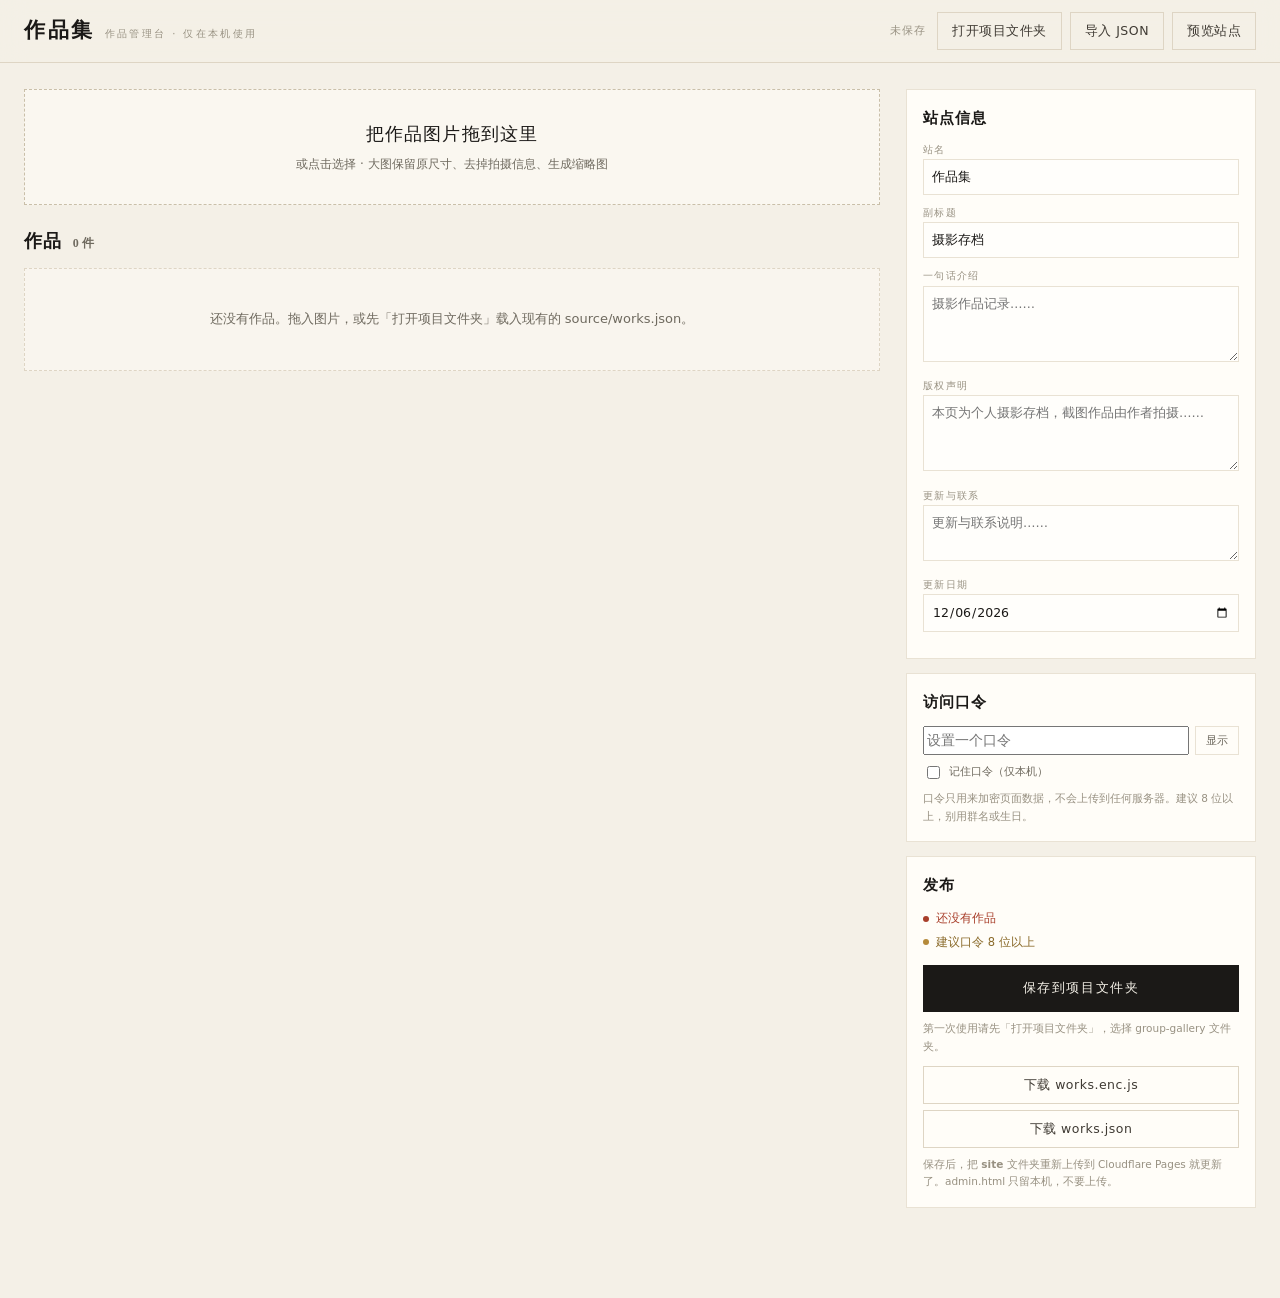
==== admin.html @ 9b4633a1 "第一次上传模板 First upload" ====
<!DOCTYPE html>
<html lang="zh-CN">
<head>
<meta charset="utf-8">
<meta name="viewport" content="width=device-width, initial-scale=1">
<meta name="robots" content="noindex, nofollow">
<title>作品集 · 作品管理台</title>
<link rel="icon" href="data:image/svg+xml,%3Csvg xmlns='http://www.w3.org/2000/svg' viewBox='0 0 64 64'%3E%3Crect width='64' height='64' fill='%23a83e2a'/%3E%3Ctext x='32' y='44' font-size='36' text-anchor='middle' fill='%23f6f2e9' font-family='serif'%3E集%3C/text%3E%3C/svg%3E">
<style>
  :root{
    --paper:#f4f0e7; --card:#fffdf8; --ink:#1b1917; --ink2:#3f3a33; --muted:#6f6a5f;
    --faint:#989182; --line:#ded5c4; --line2:#e9e2d4; --accent:#a83e2a;
    --serif:"Noto Serif SC","Source Han Serif SC","Songti SC","STSong","SimSun",serif;
    --sans:"PingFang SC","Microsoft YaHei","Noto Sans SC",system-ui,-apple-system,"Segoe UI",sans-serif;
  }
  *{box-sizing:border-box}
  html{-webkit-text-size-adjust:100%}
  body{margin:0;background:var(--paper);color:var(--ink);font-family:var(--sans);font-size:14px;line-height:1.6;-webkit-font-smoothing:antialiased}
  h1,h2,h3,p{margin:0}
  button,input,textarea,select{font:inherit;color:inherit}
  button{cursor:pointer}
  [hidden]{display:none !important}
  :focus-visible{outline:2px solid var(--accent);outline-offset:2px}

  .topbar{position:sticky;top:0;z-index:20;background:rgba(244,240,231,.92);-webkit-backdrop-filter:blur(12px);backdrop-filter:blur(12px);border-bottom:1px solid var(--line)}
  .topbar-inner{max-width:1320px;margin:0 auto;padding:12px 24px;display:flex;align-items:center;gap:16px;flex-wrap:wrap}
  .brand{display:flex;align-items:baseline;gap:10px;margin-right:auto}
  .brand-cn{font-family:var(--serif);font-size:21px;font-weight:600;letter-spacing:.12em}
  .brand-sub{font-size:10px;letter-spacing:.24em;color:var(--faint)}
  .top-actions{display:flex;align-items:center;gap:8px;flex-wrap:wrap}
  .save-state{font-size:11px;letter-spacing:.06em;color:var(--faint);margin-right:4px}
  .save-state.dirty{color:var(--accent)}

  .btn{display:inline-flex;align-items:center;justify-content:center;gap:6px;padding:8px 14px;border:1px solid var(--ink);background:var(--ink);color:var(--paper);font-size:12.5px;letter-spacing:.04em;transition:background .2s,border-color .2s,color .2s}
  .btn:hover{background:var(--accent);border-color:var(--accent)}
  .btn.ghost{background:transparent;color:var(--ink2);border-color:var(--line)}
  .btn.ghost:hover{border-color:var(--ink);color:var(--ink);background:transparent}
  .btn.primary{width:100%;padding:12px;font-size:13px;letter-spacing:.12em}
  .btn.block{width:100%}
  .btn:disabled{opacity:.45;cursor:not-allowed}

  .layout{max-width:1320px;margin:0 auto;padding:26px 24px 90px;display:grid;grid-template-columns:minmax(0,1fr) 350px;gap:26px;align-items:start}
  @media(max-width:1020px){.layout{grid-template-columns:1fr} .col-side{position:static !important}}

  .dropzone{border:1px dashed #c9bfa9;background:rgba(255,253,248,.55);padding:30px 20px;text-align:center;transition:border-color .2s,background .2s;margin-bottom:22px}
  .dropzone:hover,.dropzone.is-over{border-color:var(--ink);background:var(--card)}
  .dz-title{font-family:var(--serif);font-size:18px;letter-spacing:.06em}
  .dz-sub{margin-top:6px;font-size:12px;color:var(--muted)}
  .dropzone.is-busy{opacity:.6;pointer-events:none}

  .list-head{display:flex;align-items:baseline;justify-content:space-between;margin-bottom:12px}
  .list-head h2{font-family:var(--serif);font-size:18px;font-weight:600;letter-spacing:.04em}
  .list-head h2 span{font-size:12px;color:var(--muted);margin-left:6px;letter-spacing:0}
  .link-btn{padding:0;border:0;background:none;font-size:11.5px;color:var(--muted);border-bottom:1px solid transparent}
  .link-btn:hover{color:var(--ink);border-bottom-color:var(--ink)}
  .link-btn.danger:hover{color:var(--accent);border-bottom-color:var(--accent)}

  .works{display:grid;gap:12px}
  .work{display:grid;grid-template-columns:104px minmax(0,1fr) 34px;gap:14px;padding:12px;background:var(--card);border:1px solid var(--line2)}
  @media(max-width:620px){.work{grid-template-columns:76px minmax(0,1fr) 30px;gap:10px;padding:10px}}
  .work-thumb{width:100%;aspect-ratio:1;background:#e7e0d1;overflow:hidden;position:relative}
  .work-thumb img{width:100%;height:100%;object-fit:cover;display:block}
  .work-body{min-width:0}
  .fields{display:grid;grid-template-columns:1.25fr 1fr 112px;gap:7px 12px}
  .fields .wide{grid-column:1/-1}
  @media(max-width:760px){.fields{grid-template-columns:1fr 1fr}}
  .fields label{display:block;min-width:0}
  .fields .lbl{display:block;font-size:9.5px;letter-spacing:.14em;color:var(--faint);margin-bottom:1px}
  .fields input{width:100%;border:0;border-bottom:1px solid var(--line2);background:transparent;padding:4px 1px;font-size:13px;outline:none;border-radius:0}
  .fields input:focus{border-bottom-color:var(--ink)}
  .fields input::placeholder{color:#bdb5a5}
  .featured{display:inline-flex;align-items:center;gap:6px;margin-top:8px;font-size:11px;color:var(--muted);cursor:pointer}
  .featured input{accent-color:var(--ink);width:13px;height:13px}
  .work-actions{display:flex;flex-direction:column;gap:4px;align-items:stretch}
  .work-actions button{width:100%;height:26px;border:1px solid var(--line2);background:transparent;color:var(--muted);font-size:12px;line-height:1}
  .work-actions button:hover:not(:disabled){border-color:var(--ink);color:var(--ink)}
  .work-actions button:disabled{opacity:.3;cursor:default}
  .work-actions button[data-act="del"]:hover{border-color:var(--accent);color:var(--accent)}

  .empty{padding:40px 20px;text-align:center;color:var(--muted);font-size:13px;border:1px dashed var(--line);background:rgba(255,253,248,.4)}

  .col-side{position:sticky;top:80px;display:grid;gap:14px}
  .panel{background:var(--card);border:1px solid var(--line2);padding:16px}
  .panel-title{font-family:var(--serif);font-size:15px;font-weight:600;letter-spacing:.06em;margin-bottom:12px}
  .field{margin-bottom:10px}
  .field label{display:block;font-size:9.5px;letter-spacing:.14em;color:var(--faint);margin-bottom:2px}
  .field input,.field textarea{width:100%;border:1px solid var(--line2);background:#fffefb;padding:7px 8px;font-size:12.5px;outline:none;border-radius:0;line-height:1.6}
  .field input:focus,.field textarea:focus{border-color:var(--ink)}
  .field textarea{resize:vertical;min-height:56px}
  .pw-wrap{display:flex;gap:6px}
  .pw-wrap input{flex:1}
  .pw-wrap button{flex:none;padding:0 10px;border:1px solid var(--line2);background:transparent;font-size:11px;color:var(--muted)}
  .pw-wrap button:hover{border-color:var(--ink);color:var(--ink)}
  .hint{font-size:10.5px;line-height:1.7;color:var(--faint);margin-top:8px}
  .hint.warn{color:var(--accent)}
  .remember{display:flex;align-items:center;gap:6px;margin-top:8px;font-size:11px;color:var(--muted);cursor:pointer}
  .remember input{width:13px;height:13px;accent-color:var(--ink)}

  .checklist{display:grid;gap:5px;margin-bottom:14px}
  .check{display:flex;align-items:center;gap:7px;font-size:11.5px;color:var(--muted)}
  .check i{width:6px;height:6px;border-radius:50%;background:#c9bfa9;flex:none}
  .check.ok i{background:#5d7f62}
  .check.bad i{background:var(--accent)}
  .check.bad{color:var(--accent)}
  .check.warn i{background:#b58a3a}
  .check.warn{color:#8a6a2a}

  .toast{position:fixed;left:50%;bottom:26px;transform:translateX(-50%);z-index:60;max-width:90vw;padding:10px 18px;background:var(--ink);color:var(--paper);font-size:12.5px;letter-spacing:.02em;box-shadow:0 10px 30px -12px rgba(0,0,0,.5)}

  .meta-row{display:grid;grid-template-columns:1fr 1fr;gap:10px}
  @media(max-width:420px){.meta-row{grid-template-columns:1fr}}
</style>
</head>
<body>

<header class="topbar">
  <div class="topbar-inner">
    <div class="brand">
      <span class="brand-cn">作品集</span>
      <span class="brand-sub">作品管理台 · 仅在本机使用</span>
    </div>
    <div class="top-actions">
      <span class="save-state" id="saveState">未保存</span>
      <button class="btn ghost" id="btnOpen" type="button">打开项目文件夹</button>
      <button class="btn ghost" id="btnImport" type="button">导入 JSON</button>
      <button class="btn ghost" id="btnPreview" type="button">预览站点</button>
    </div>
  </div>
</header>

<main class="layout">
  <section class="col-main">
    <div class="dropzone" id="dropzone">
      <input type="file" id="fileInput" accept="image/*" multiple hidden>
      <p class="dz-title">把作品图片拖到这里</p>
      <p class="dz-sub">或点击选择 · 大图保留原尺寸、去掉拍摄信息、生成缩略图</p>
    </div>

    <div class="list-head">
      <h2>作品 <span id="workCount">0 件</span></h2>
      <button class="link-btn danger" id="btnClear" type="button">清空全部</button>
    </div>

    <div class="works" id="works"></div>
    <div class="empty" id="empty">还没有作品。拖入图片，或先「打开项目文件夹」载入现有的 source/works.json。</div>

    <datalist id="authorList"></datalist>
  </section>

  <aside class="col-side">
    <section class="panel">
      <h2 class="panel-title">站点信息</h2>
      <div class="field">
        <label for="metaTitle">站名</label>
        <input id="metaTitle" type="text" placeholder="作品集">
      </div>
      <div class="field">
        <label for="metaSubtitle">副标题</label>
        <input id="metaSubtitle" type="text" placeholder="摄影存档">
      </div>
      <div class="field">
        <label for="metaIntro">一句话介绍</label>
        <textarea id="metaIntro" rows="3" placeholder="摄影作品记录……"></textarea>
      </div>
      <div class="field">
        <label for="metaNotice">版权声明</label>
        <textarea id="metaNotice" rows="3" placeholder="本页为个人摄影存档，截图作品由作者拍摄……"></textarea>
      </div>
      <div class="field">
        <label for="metaContact">更新与联系</label>
        <textarea id="metaContact" rows="2" placeholder="更新与联系说明……"></textarea>
      </div>
      <div class="field">
        <label for="metaUpdated">更新日期</label>
        <input id="metaUpdated" type="date">
      </div>
    </section>

    <section class="panel">
      <h2 class="panel-title">访问口令</h2>
      <div class="pw-wrap">
        <input id="password" type="password" placeholder="设置一个口令" autocomplete="new-password">
        <button id="pwToggle" type="button">显示</button>
      </div>
      <label class="remember"><input type="checkbox" id="pwRemember"> 记住口令（仅本机）</label>
      <p class="hint">口令只用来加密页面数据，不会上传到任何服务器。建议 8 位以上，别用群名或生日。</p>
    </section>

    <section class="panel">
      <h2 class="panel-title">发布</h2>
      <div class="checklist" id="checklist"></div>
      <button class="btn primary" id="btnSave" type="button">保存到项目文件夹</button>
      <p class="hint" id="saveHint">第一次使用请先「打开项目文件夹」，选择 group-gallery 文件夹。</p>
      <div style="display:grid;gap:6px;margin-top:10px">
        <button class="btn ghost block" id="btnDownloadEnc" type="button">下载 works.enc.js</button>
        <button class="btn ghost block" id="btnDownloadJson" type="button">下载 works.json</button>
      </div>
      <p class="hint">保存后，把 <b>site</b> 文件夹重新上传到 Cloudflare Pages 就更新了。admin.html 只留本机，不要上传。</p>
    </section>
  </aside>
</main>

<div class="toast" id="toast" hidden></div>

<script>
(function () {
  "use strict";

  var PASS_KEY = "gallery:admin:pass";
  var MAX_FULL = 4096;
  var MAX_THUMB = 1200;
  var ext = supportsWebp() ? "webp" : "jpg";

  var state = {
    meta: {
      title: "作品集",
      subtitle: "摄影存档",
      intro: "",
      notice: "",
      contact: "",
      updatedAt: today()
    },
    works: [],
    dir: null,
    password: "",
    dirty: false,
    loaded: false,
    saved: false,
    busy: false
  };

  var els = {};

  function $(s) { return document.querySelector(s); }
  function el(tag, cls, text) {
    var n = document.createElement(tag);
    if (cls) n.className = cls;
    if (text != null) n.textContent = text;
    return n;
  }
  function today() {
    var d = new Date();
    return d.getFullYear() + "-" + String(d.getMonth() + 1).padStart(2, "0") + "-" + String(d.getDate()).padStart(2, "0");
  }
  function monthNow() { return today().slice(0, 7); }
  function supportsWebp() {
    try {
      var c = document.createElement("canvas");
      c.width = c.height = 1;
      return c.toDataURL("image/webp").indexOf("data:image/webp") === 0;
    } catch (e) { return false; }
  }
  function uid() {
    return "w" + Date.now().toString(36) + Math.random().toString(36).slice(2, 6);
  }
  function toast(msg) {
    var t = els.toast;
    t.textContent = msg;
    t.hidden = false;
    clearTimeout(t._timer);
    t._timer = setTimeout(function () { t.hidden = true; }, 3200);
  }
  function markDirty() {
    if (!state.dirty) {
      state.dirty = true;
      state.saved = false;
      updateSaveState();
    }
    updateChecklist();
  }
  function updateSaveState() {
    if (state.dirty) {
      els.saveState.textContent = "有未保存的修改";
      els.saveState.classList.add("dirty");
    } else if (state.saved) {
      els.saveState.textContent = "已保存";
      els.saveState.classList.remove("dirty");
    } else if (state.loaded) {
      els.saveState.textContent = "已载入";
      els.saveState.classList.remove("dirty");
    } else {
      els.saveState.textContent = "未保存";
      els.saveState.classList.remove("dirty");
    }
  }

  /* ---------------- 图片处理 ---------------- */
  function loadImage(file) {
    return new Promise(function (resolve, reject) {
      var url = URL.createObjectURL(file);
      var img = new Image();
      img.onload = function () {
        URL.revokeObjectURL(url);
        resolve(img);
      };
      img.onerror = function () {
        URL.revokeObjectURL(url);
        reject(new Error("无法读取图片：" + file.name));
      };
      img.src = url;
    });
  }

  function drawTo(img, maxEdge) {
    var w = img.naturalWidth || img.width;
    var h = img.naturalHeight || img.height;
    var scale = Math.min(1, maxEdge / Math.max(w, h));
    var canvas = document.createElement("canvas");
    canvas.width = Math.max(1, Math.round(w * scale));
    canvas.height = Math.max(1, Math.round(h * scale));
    var ctx = canvas.getContext("2d");
    ctx.imageSmoothingQuality = "high";
    ctx.drawImage(img, 0, 0, canvas.width, canvas.height);
    return canvas;
  }

  function toBlob(canvas, quality) {
    return new Promise(function (resolve) {
      var type = ext === "webp" ? "image/webp" : "image/jpeg";
      canvas.toBlob(function (blob) { resolve(blob); }, type, quality);
    });
  }

  function averageColor(canvas) {
    var c = document.createElement("canvas");
    c.width = 20;
    c.height = 20;
    var ctx = c.getContext("2d");
    ctx.drawImage(canvas, 0, 0, 20, 20);
    var d = ctx.getImageData(0, 0, 20, 20).data;
    var r = 0, g = 0, b = 0, n = d.length / 4;
    for (var i = 0; i < d.length; i += 4) { r += d[i]; g += d[i + 1]; b += d[i + 2]; }
    function hex(v) { return Math.round(v / n).toString(16).padStart(2, "0"); }
    return "#" + hex(r) + hex(g) + hex(b);
  }

  function guessTitle(filename) {
    var base = String(filename || "").replace(/\.[^.]+$/, "").trim();
    if (!base) return "";
    if (/^(IMG|DSC|DSCF|PXL|MVIMG|PANO|GOPR|DJI|Screenshot|Screen Shot|微信图片|mmexport|image)[-_ ]?\d/i.test(base)) return "";
    if (/^\d+$/.test(base)) return "";
    return base.replace(/[_-]+/g, " ").slice(0, 42);
  }

  async function makeWork(file) {
    var img = await loadImage(file);
    if (!img.naturalWidth) throw new Error("图片尺寸异常");
    var full = drawTo(img, MAX_FULL);
    var thumb = drawTo(img, MAX_THUMB);
    var fullBlob = await toBlob(full, 0.95);
    var thumbBlob = await toBlob(thumb, 0.85);
    if (!fullBlob || !thumbBlob) throw new Error("浏览器不支持图片压缩");

    var id = uid();
    return {
      id: id,
      title: guessTitle(file.name),
      author: state.lastAuthor || "",
      date: monthNow(),
      tags: [],
      desc: "",
      featured: false,
      src: "media/" + id + "." + ext,
      thumb: "media/" + id + "-t." + ext,
      w: full.width,
      h: full.height,
      color: averageColor(thumb),
      _files: {
        fullName: id + "." + ext,
        thumbName: id + "-t." + ext,
        fullBlob: fullBlob,
        thumbBlob: thumbBlob
      }
    };
  }

  async function removeDemoWorks() {
    var demos = state.works.filter(function (w) { return w.demo; });
    if (!demos.length) return;
    state.works = state.works.filter(function (w) { return !w.demo; });

    // 顺便删掉示例图片，避免它们继续占空间
    if (state.dir) {
      try {
        var siteDir = await state.dir.getDirectoryHandle("site");
        var mediaDir = await siteDir.getDirectoryHandle("media");
        for (var i = 0; i < demos.length; i++) {
          var w = demos[i];
          var paths = [w.src, w.thumb];
          for (var j = 0; j < paths.length; j++) {
            var p = paths[j];
            if (p && p.indexOf("media/") === 0) {
              try { await mediaDir.removeEntry(p.slice(6)); } catch (e) {}
            }
          }
        }
      } catch (e) {}
    }
    toast("示例作品已自动移除");
  }

  async function addFiles(fileList) {
    var files = Array.prototype.slice.call(fileList).filter(function (f) {
      return f.type.indexOf("image/") === 0;
    });
    if (!files.length) { toast("请选择图片文件（JPG / PNG / WebP）"); return; }

    state.busy = true;
    els.dropzone.classList.add("is-busy");
    var added = 0;

    for (var i = 0; i < files.length; i++) {
      els.dropzone.querySelector(".dz-title").textContent = "正在处理 " + (i + 1) + " / " + files.length + "…";
      try {
        var work = await makeWork(files[i]);
        state.works.push(work);
        state.lastAuthor = work.author || state.lastAuthor;
        added++;
      } catch (e) {
        console.warn(e);
        toast("跳过 " + files[i].name + "：" + e.message);
      }
    }

    els.dropzone.querySelector(".dz-title").textContent = "把作品图片拖到这里";
    els.dropzone.classList.remove("is-busy");
    state.busy = false;
    if (added && state.works.some(function (w) { return w.demo; })) {
      await removeDemoWorks();
    }
    renderWorks();
    markDirty();
    if (added) toast("已加入 " + added + " 件作品");
  }

  /* ---------------- 渲染 ---------------- */
  function thumbSrc(w) {
    if (w._files) {
      if (!w._thumbUrl) w._thumbUrl = URL.createObjectURL(w._files.thumbBlob);
      return w._thumbUrl;
    }
    return "site/" + (w.thumb || w.src || "");
  }

  function workRow(w, index) {
    var row = el("article", "work");
    row.dataset.id = w.id;

    var thumb = el("div", "work-thumb");
    var img = document.createElement("img");
    img.src = thumbSrc(w);
    img.alt = "";
    img.loading = "lazy";
    img.onerror = function () { img.style.opacity = "0"; };
    thumb.appendChild(img);

    var body = el("div", "work-body");
    var fields = el("div", "fields");

    function field(labelText, key, type, placeholder, wide) {
      var label = el("label", wide ? "wide" : "");
      label.appendChild(el("span", "lbl", labelText));
      var input = document.createElement("input");
      input.type = type || "text";
      input.value = key === "tags" ? (w.tags || []).join(", ") : w[key] || "";
      input.placeholder = placeholder || "";
      if (key === "author") input.setAttribute("list", "authorList");
      input.addEventListener("input", function () {
        if (key === "tags") {
          w.tags = input.value.split(/[,，、\s]+/).filter(Boolean);
        } else {
          w[key] = input.value;
        }
        if (key === "author" && input.value.trim()) state.lastAuthor = input.value.trim();
        markDirty();
      });
      label.appendChild(input);
      fields.appendChild(label);
    }

    field("标题", "title", "text", "无题");
    field("作者", "author", "text", "群昵称");
    field("日期", "date", "date", "");
    field("标签", "tags", "text", "摄影, 城市（逗号分隔）", true);
    field("一句话说明", "desc", "text", "可不填", true);

    var featured = el("label", "featured");
    var cb = document.createElement("input");
    cb.type = "checkbox";
    cb.checked = !!w.featured;
    cb.addEventListener("change", function () { w.featured = cb.checked; markDirty(); });
    featured.appendChild(cb);
    featured.appendChild(document.createTextNode("设为精选"));

    body.appendChild(fields);
    body.appendChild(featured);

    var actions = el("div", "work-actions");
    var up = el("button", "", "↑");
    up.type = "button";
    up.title = "上移";
    up.disabled = index === 0;
    up.addEventListener("click", function () { move(index, -1); });

    var down = el("button", "", "↓");
    down.type = "button";
    down.title = "下移";
    down.disabled = index === state.works.length - 1;
    down.addEventListener("click", function () { move(index, 1); });

    var del = el("button", "", "✕");
    del.type = "button";
    del.dataset.act = "del";
    del.title = "删除";
    del.addEventListener("click", function () {
      if (!confirm("删除《" + (w.title || "无题") + "》？")) return;
      state.works.splice(index, 1);
      renderWorks();
      markDirty();
    });

    actions.appendChild(up);
    actions.appendChild(down);
    actions.appendChild(del);

    row.appendChild(thumb);
    row.appendChild(body);
    row.appendChild(actions);
    return row;
  }

  function move(index, delta) {
    var target = index + delta;
    if (target < 0 || target >= state.works.length) return;
    var tmp = state.works[index];
    state.works[index] = state.works[target];
    state.works[target] = tmp;
    renderWorks();
    markDirty();
  }

  function renderWorks() {
    els.works.innerHTML = "";
    state.works.forEach(function (w, i) {
      els.works.appendChild(workRow(w, i));
    });
    els.empty.hidden = state.works.length > 0;
    els.workCount.textContent = state.works.length + " 件";
    els.btnClear.hidden = state.works.length === 0;

    var authors = {};
    state.works.forEach(function (w) { if (w.author) authors[w.author] = 1; });
    els.authorList.innerHTML = "";
    Object.keys(authors).forEach(function (a) {
      var opt = document.createElement("option");
      opt.value = a;
      els.authorList.appendChild(opt);
    });

    updateChecklist();
  }

  function updateChecklist() {
    var missingAuthor = state.works.filter(function (w) { return !(w.author || "").trim(); }).length;
    var missingTitle = state.works.filter(function (w) { return !(w.title || "").trim(); }).length;
    var items = [
      {
        level: state.works.length > 0 ? "ok" : "bad",
        text: state.works.length ? state.works.length + " 件作品" : "还没有作品"
      }
    ];
    if (state.works.length) {
      items.push({
        level: missingAuthor === 0 ? "ok" : "bad",
        text: missingAuthor ? missingAuthor + " 件缺署名" : "署名齐全"
      });
      items.push({
        level: missingTitle === 0 ? "ok" : "warn",
        text: missingTitle ? missingTitle + " 件未命名，将显示「无题」" : "标题齐全"
      });
    }
    items.push({
      level: state.password.length >= 6 ? "ok" : "warn",
      text: state.password.length >= 6 ? "口令长度合适" : "建议口令 8 位以上"
    });
    els.checklist.innerHTML = "";
    items.forEach(function (it) {
      var row = el("div", "check " + it.level);
      row.appendChild(document.createElement("i"));
      row.appendChild(document.createTextNode(it.text));
      els.checklist.appendChild(row);
    });
  }

  /* ---------------- 数据导入导出 ---------------- */
  function normalizeWork(w) {
    return {
      id: w.id || uid(),
      title: w.title || "",
      author: w.author || "",
      date: w.date || "",
      tags: Array.isArray(w.tags) ? w.tags.slice() : [],
      desc: w.desc || "",
      featured: !!w.featured,
      demo: !!w.demo,
      src: w.src || "",
      thumb: w.thumb || "",
      w: w.w || 0,
      h: w.h || 0,
      color: w.color || "#e3dccd"
    };
  }

  function loadData(data, message) {
    data = data || {};
    var meta = data.meta || {};
    state.meta = {
      title: meta.title || "作品集",
      subtitle: meta.subtitle || "摄影存档",
      intro: meta.intro || "",
      notice: meta.notice || "",
      contact: meta.contact || "",
      updatedAt: meta.updatedAt || today()
    };
    state.works = (data.works || []).map(normalizeWork);

    // 个人页只有一个作者：新图默认沿用现有署名
    var authorCount = {};
    state.works.forEach(function (w) {
      if (w.author) authorCount[w.author] = (authorCount[w.author] || 0) + 1;
    });
    var topAuthor = Object.keys(authorCount).sort(function (a, b) {
      return authorCount[b] - authorCount[a];
    })[0];
    state.lastAuthor = topAuthor || "";

    fillMeta();
    renderWorks();
    state.dirty = false;
    state.loaded = true;
    state.saved = false;
    updateSaveState();
    if (message) toast(message);
  }

  function fillMeta() {
    els.metaTitle.value = state.meta.title;
    els.metaSubtitle.value = state.meta.subtitle;
    els.metaIntro.value = state.meta.intro;
    els.metaNotice.value = state.meta.notice;
    els.metaContact.value = state.meta.contact;
    els.metaUpdated.value = state.meta.updatedAt;
  }

  function buildData() {
    return {
      meta: {
        title: state.meta.title.trim() || "作品集",
        subtitle: state.meta.subtitle.trim() || "摄影存档",
        intro: state.meta.intro.trim(),
        notice: state.meta.notice.trim(),
        contact: state.meta.contact.trim(),
        updatedAt: state.meta.updatedAt || today()
      },
      works: state.works.map(function (w) {
        var out = {
          id: w.id,
          title: (w.title || "").trim() || "无题",
          author: (w.author || "").trim() || "佚名",
          date: w.date || "",
          tags: w.tags || [],
          desc: (w.desc || "").trim(),
          src: w.src,
          thumb: w.thumb,
          w: w.w,
          h: w.h,
          color: w.color,
          featured: !!w.featured,
          demo: !!w.demo
        };
        if (out.thumb === out.src) delete out.thumb;
        return out;
      })
    };
  }

  function b64(buf) {
    var bytes = new Uint8Array(buf);
    var s = "";
    for (var i = 0; i < bytes.length; i += 0x8000) {
      s += String.fromCharCode.apply(null, bytes.subarray(i, i + 0x8000));
    }
    return btoa(s);
  }

  async function encryptData(data, password) {
    var salt = crypto.getRandomValues(new Uint8Array(16));
    var iv = crypto.getRandomValues(new Uint8Array(12));
    var encoder = new TextEncoder();
    var base = await crypto.subtle.importKey("raw", encoder.encode(password), "PBKDF2", false, ["deriveKey"]);
    var key = await crypto.subtle.deriveKey(
      { name: "PBKDF2", salt: salt, iterations: 210000, hash: "SHA-256" },
      base,
      { name: "AES-GCM", length: 256 },
      false,
      ["encrypt"]
    );
    var cipher = await crypto.subtle.encrypt(
      { name: "AES-GCM", iv: iv },
      key,
      encoder.encode(JSON.stringify(data))
    );
    return {
      v: 1,
      alg: "AES-GCM",
      kdf: "PBKDF2-SHA-256",
      iterations: 210000,
      salt: b64(salt),
      iv: b64(iv),
      ciphertext: b64(cipher),
      demo: false
    };
  }

  async function buildExport() {
    if (!state.works.length) throw new Error("还没有作品");
    if (!state.password || state.password.length < 3) throw new Error("请设置至少 3 位访问口令（建议 6 位以上）");
    if (!window.crypto || !window.crypto.subtle) throw new Error("当前环境无法加密，请用 Edge / Chrome 打开");

    var data = buildData();
    var payload = await encryptData(data, state.password);
    var encJs =
      "/* 由 admin.html 生成，请勿手改 */\n" +
      "window.__GALLERY_DATA__ = " + JSON.stringify(payload) + ";\n";
    return { data: data, encJs: encJs, json: JSON.stringify(data, null, 2) };
  }

  /* ---------------- 文件夹读写 ---------------- */
  async function chooseFolder() {
    if (!window.showDirectoryPicker) {
      toast("这个浏览器不支持直接写文件夹，请用 Edge / Chrome，或使用下载按钮。");
      return false;
    }
    try {
      var dir = await window.showDirectoryPicker({ mode: "readwrite", id: "gallery-admin" });
      try {
        await dir.getDirectoryHandle("site");
      } catch (e) {
        toast("请选择 group-gallery 文件夹（里面要有 site 和 source）。");
        return false;
      }
      state.dir = dir;
      return true;
    } catch (e) {
      if (e.name !== "AbortError") toast("打开文件夹失败：" + e.message);
      return false;
    }
  }

  async function writeFile(dir, name, blobOrText) {
    var fh = await dir.getFileHandle(name, { create: true });
    var writable = await fh.createWritable();
    await writable.write(blobOrText);
    await writable.close();
  }

  async function openProject() {
    if (state.dirty && !confirm("当前有未保存的修改，打开项目会覆盖它们，继续？")) return;
    if (!(await chooseFolder())) return;

    try {
      var sourceDir = await state.dir.getDirectoryHandle("source");
      var fh = await sourceDir.getFileHandle("works.json");
      var file = await fh.getFile();
      var data = JSON.parse(await file.text());
      loadData(data, "已载入项目里的 source/works.json");
    } catch (e) {
      toast("文件夹已打开，但没找到 source/works.json，可以导入或直接添加作品。");
      updateSaveState();
    }
  }

  async function saveProject() {
    if (state.busy) return;

    if (!state.loaded) {
      var goOn = confirm(
        "你还没有点「打开项目文件夹」载入现有作品。\n\n" +
        "继续保存会只保留当前列表，可能覆盖掉线上已有的作品和站点信息。\n\n" +
        "建议先取消 → 打开项目文件夹 → 再加新图。\n\n" +
        "确定要继续保存吗？"
      );
      if (!goOn) return;
    }

    if (!state.dir) {
      if (!(await chooseFolder())) return;
    }

    var payload;
    try {
      payload = await buildExport();
    } catch (e) {
      toast(e.message);
      return;
    }

    state.busy = true;
    els.btnSave.disabled = true;
    els.btnSave.textContent = "正在写入…";

    try {
      var siteDir = await state.dir.getDirectoryHandle("site");
      var mediaDir = await siteDir.getDirectoryHandle("media", { create: true });
      var dataDir = await siteDir.getDirectoryHandle("data", { create: true });
      var sourceDir = await state.dir.getDirectoryHandle("source", { create: true });

      for (var i = 0; i < state.works.length; i++) {
        var w = state.works[i];
        if (!w._files) continue;
        await writeFile(mediaDir, w._files.fullName, w._files.fullBlob);
        await writeFile(mediaDir, w._files.thumbName, w._files.thumbBlob);
      }

      await writeFile(dataDir, "works.enc.js", payload.encJs);
      await writeFile(sourceDir, "works.json", payload.json);

      state.dirty = false;
      state.saved = true;
      updateSaveState();
      toast("已保存。下一步：把 site 文件夹重新上传到 Cloudflare Pages。");
    } catch (e) {
      console.error(e);
      toast("写入失败：" + e.message);
    } finally {
      state.busy = false;
      els.btnSave.disabled = false;
      els.btnSave.textContent = "保存到项目文件夹";
    }
  }

  function download(name, text, type) {
    var blob = new Blob([text], { type: type || "text/plain;charset=utf-8" });
    var a = document.createElement("a");
    a.href = URL.createObjectURL(blob);
    a.download = name;
    document.body.appendChild(a);
    a.click();
    a.remove();
    setTimeout(function () { URL.revokeObjectURL(a.href); }, 1500);
  }

  /* ---------------- 事件绑定 ---------------- */
  function bind() {
    els.dropzone.addEventListener("click", function () { els.fileInput.click(); });
    els.fileInput.addEventListener("change", function () {
      addFiles(els.fileInput.files);
      els.fileInput.value = "";
    });

    ["dragenter", "dragover"].forEach(function (type) {
      els.dropzone.addEventListener(type, function (e) {
        e.preventDefault();
        els.dropzone.classList.add("is-over");
      });
    });
    ["dragleave", "drop"].forEach(function (type) {
      els.dropzone.addEventListener(type, function (e) {
        e.preventDefault();
        els.dropzone.classList.remove("is-over");
      });
    });
    els.dropzone.addEventListener("drop", function (e) {
      if (e.dataTransfer && e.dataTransfer.files) addFiles(e.dataTransfer.files);
    });

    els.btnOpen.addEventListener("click", openProject);
    els.btnSave.addEventListener("click", saveProject);
    els.btnPreview.addEventListener("click", function () {
      window.open("site/index.html", "_blank");
    });

    els.btnImport.addEventListener("click", function () {
      var input = document.createElement("input");
      input.type = "file";
      input.accept = "application/json,.json";
      input.addEventListener("change", function () {
        var file = input.files[0];
        if (!file) return;
        file.text().then(function (text) {
          try {
            loadData(JSON.parse(text), "已导入 " + file.name);
            state.dir = null;
          } catch (e) {
            toast("JSON 解析失败：" + e.message);
          }
        });
      });
      input.click();
    });

    els.btnClear.addEventListener("click", function () {
      if (!state.works.length) return;
      if (!confirm("清空全部 " + state.works.length + " 件作品？这个操作不能撤销。")) return;
      state.works = [];
      renderWorks();
      markDirty();
    });

    els.btnDownloadEnc.addEventListener("click", async function () {
      try {
        var p = await buildExport();
        download("works.enc.js", p.encJs, "text/javascript;charset=utf-8");
        toast("已下载 works.enc.js，把它放到 site/data/ 覆盖旧文件。");
      } catch (e) { toast(e.message); }
    });

    els.btnDownloadJson.addEventListener("click", async function () {
      try {
        var p = await buildExport();
        download("works.json", p.json, "application/json;charset=utf-8");
        toast("已下载 works.json，把它放到 source/ 覆盖旧文件。");
      } catch (e) { toast(e.message); }
    });

    els.pwToggle.addEventListener("click", function () {
      var isPw = els.password.type === "password";
      els.password.type = isPw ? "text" : "password";
      els.pwToggle.textContent = isPw ? "隐藏" : "显示";
    });

    els.password.addEventListener("input", function () {
      state.password = els.password.value;
      if (els.pwRemember.checked) {
        try { localStorage.setItem(PASS_KEY, state.password); } catch (e) {}
      }
      markDirty();
    });

    els.pwRemember.addEventListener("change", function () {
      try {
        if (els.pwRemember.checked) localStorage.setItem(PASS_KEY, state.password);
        else localStorage.removeItem(PASS_KEY);
      } catch (e) {}
    });

    [["metaTitle", "title"], ["metaSubtitle", "subtitle"], ["metaIntro", "intro"],
     ["metaNotice", "notice"], ["metaContact", "contact"], ["metaUpdated", "updatedAt"]]
      .forEach(function (pair) {
        var node = els[pair[0]];
        node.addEventListener("input", function () {
          state.meta[pair[1]] = node.value;
          markDirty();
        });
      });

    document.addEventListener("keydown", function (e) {
      if ((e.ctrlKey || e.metaKey) && e.key.toLowerCase() === "s") {
        e.preventDefault();
        saveProject();
      }
    });

    window.addEventListener("beforeunload", function (e) {
      if (state.dirty) {
        e.preventDefault();
        e.returnValue = "";
      }
    });
  }

  function init() {
    els = {
      dropzone: $("#dropzone"),
      fileInput: $("#fileInput"),
      works: $("#works"),
      empty: $("#empty"),
      workCount: $("#workCount"),
      authorList: $("#authorList"),
      checklist: $("#checklist"),
      saveState: $("#saveState"),
      btnOpen: $("#btnOpen"),
      btnImport: $("#btnImport"),
      btnPreview: $("#btnPreview"),
      btnClear: $("#btnClear"),
      btnSave: $("#btnSave"),
      btnDownloadEnc: $("#btnDownloadEnc"),
      btnDownloadJson: $("#btnDownloadJson"),
      saveHint: $("#saveHint"),
      password: $("#password"),
      pwToggle: $("#pwToggle"),
      pwRemember: $("#pwRemember"),
      metaTitle: $("#metaTitle"),
      metaSubtitle: $("#metaSubtitle"),
      metaIntro: $("#metaIntro"),
      metaNotice: $("#metaNotice"),
      metaContact: $("#metaContact"),
      metaUpdated: $("#metaUpdated"),
      toast: $("#toast")
    };

    fillMeta();
    bind();
    renderWorks();
    updateSaveState();

    try {
      var saved = localStorage.getItem(PASS_KEY);
      if (saved) {
        state.password = saved;
        els.password.value = saved;
        els.pwRemember.checked = true;
      }
    } catch (e) {}

    updateChecklist();
  }

  if (document.readyState === "loading") {
    document.addEventListener("DOMContentLoaded", init);
  } else {
    init();
  }
})();
</script>
</body>
</html>
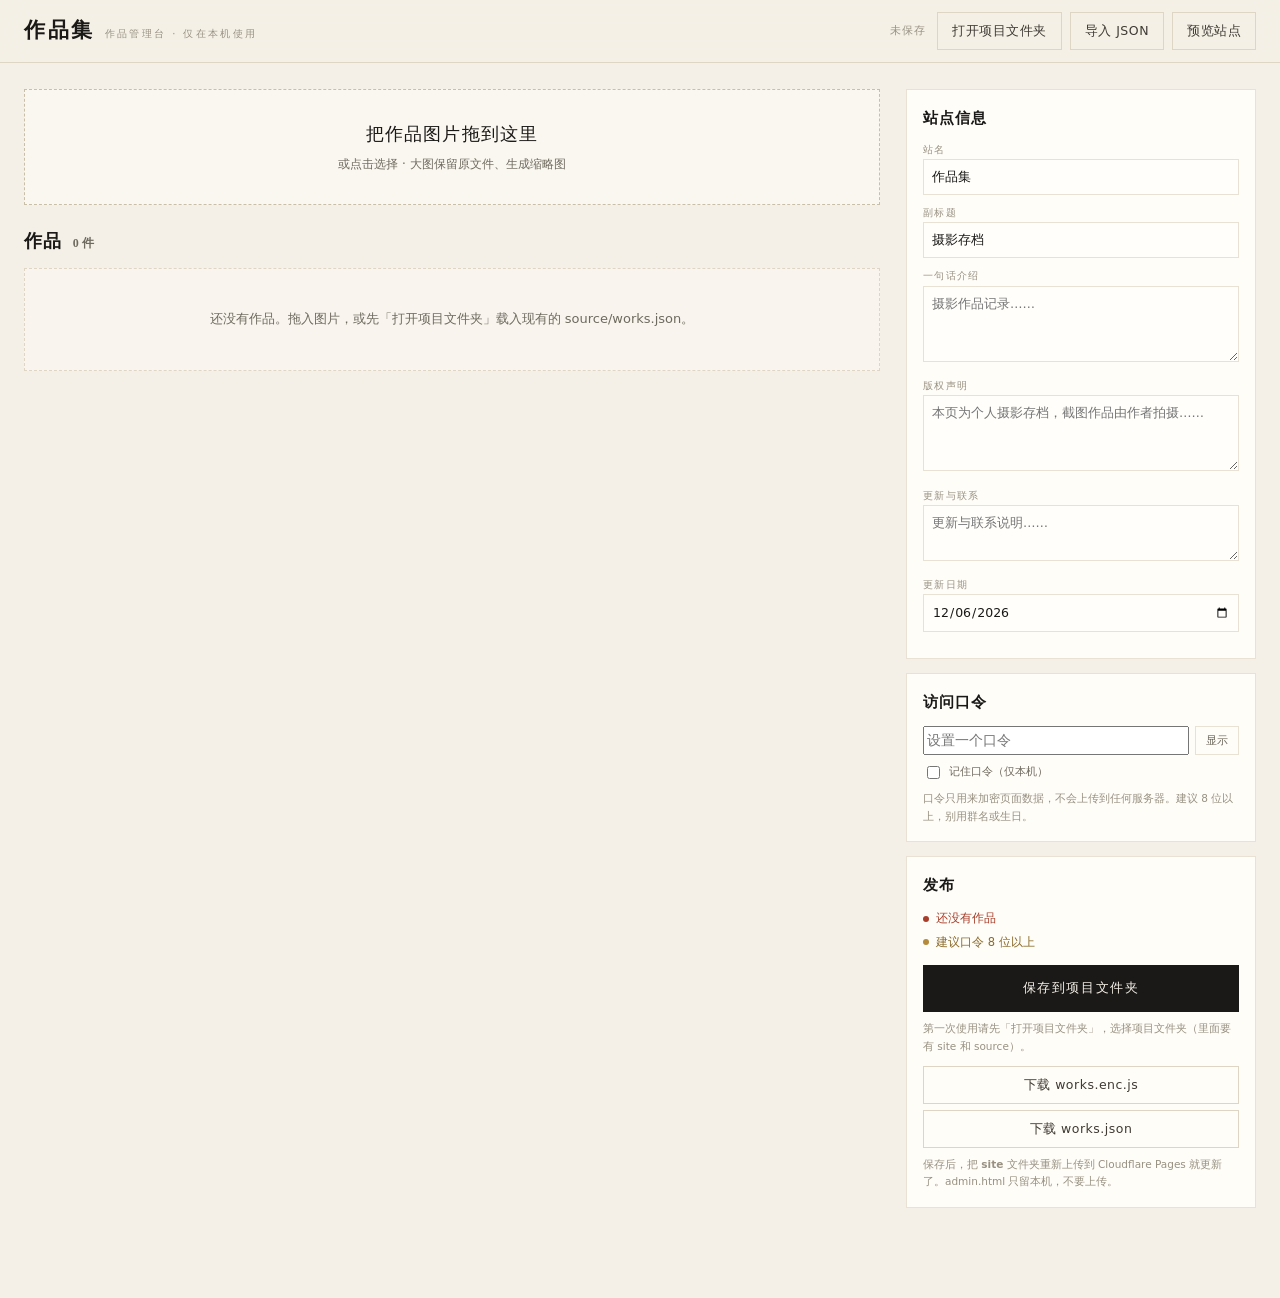
==== commit 5c4c119a: "修复复核问题，支持原图直传 - 大图改为复制原文件，不再重编码 WebP；缩略图单独生成 - 修复模板缺少 removeDemoWorks，首次加图会报错 - 示例作品改为保存时清理，误加未保存不" ====
--- a/admin.html
+++ b/admin.html
@@ -133,7 +133,7 @@
     <div class="dropzone" id="dropzone">
       <input type="file" id="fileInput" accept="image/*" multiple hidden>
       <p class="dz-title">把作品图片拖到这里</p>
-      <p class="dz-sub">或点击选择 · 大图保留原尺寸、去掉拍摄信息、生成缩略图</p>
+      <p class="dz-sub">或点击选择 · 大图保留原文件、生成缩略图</p>
     </div>
 
     <div class="list-head">
@@ -190,7 +190,7 @@
       <h2 class="panel-title">发布</h2>
       <div class="checklist" id="checklist"></div>
       <button class="btn primary" id="btnSave" type="button">保存到项目文件夹</button>
-      <p class="hint" id="saveHint">第一次使用请先「打开项目文件夹」，选择 group-gallery 文件夹。</p>
+      <p class="hint" id="saveHint">第一次使用请先「打开项目文件夹」，选择项目文件夹（里面要有 site 和 source）。</p>
       <div style="display:grid;gap:6px;margin-top:10px">
         <button class="btn ghost block" id="btnDownloadEnc" type="button">下载 works.enc.js</button>
         <button class="btn ghost block" id="btnDownloadJson" type="button">下载 works.json</button>
@@ -207,7 +207,6 @@
   "use strict";
 
   var PASS_KEY = "gallery:admin:pass";
-  var MAX_FULL = 4096;
   var MAX_THUMB = 1200;
   var ext = supportsWebp() ? "webp" : "jpg";
 
@@ -242,7 +241,12 @@
     var d = new Date();
     return d.getFullYear() + "-" + String(d.getMonth() + 1).padStart(2, "0") + "-" + String(d.getDate()).padStart(2, "0");
   }
-  function monthNow() { return today().slice(0, 7); }
+  function normalizeDate(v) {
+    v = String(v || "").trim().replace(/\./g, "-");
+    if (/^\d{4}-\d{2}$/.test(v)) return v + "-01";
+    if (/^\d{4}-\d{2}-\d{2}$/.test(v)) return v;
+    return "";
+  }
   function supportsWebp() {
     try {
       var c = document.createElement("canvas");
@@ -342,33 +346,50 @@
     return base.replace(/[_-]+/g, " ").slice(0, 42);
   }
 
+  function originalExt(file) {
+    var map = {
+      "image/jpeg": "jpg",
+      "image/png": "png",
+      "image/webp": "webp",
+      "image/gif": "gif",
+      "image/avif": "avif"
+    };
+    if (map[file.type]) return map[file.type];
+    var m = /\.([a-zA-Z0-9]+)$/.exec(file.name || "");
+    return m ? m[1].toLowerCase() : "jpg";
+  }
+
   async function makeWork(file) {
+    if (file.size > 25 * 1024 * 1024) {
+      throw new Error("原图超过 25MB，Cloudflare Pages 放不下");
+    }
     var img = await loadImage(file);
     if (!img.naturalWidth) throw new Error("图片尺寸异常");
-    var full = drawTo(img, MAX_FULL);
+
+    // 大图直接复制原文件，不重编码；只生成缩略图
     var thumb = drawTo(img, MAX_THUMB);
-    var fullBlob = await toBlob(full, 0.95);
     var thumbBlob = await toBlob(thumb, 0.85);
-    if (!fullBlob || !thumbBlob) throw new Error("浏览器不支持图片压缩");
+    if (!thumbBlob) throw new Error("浏览器不支持缩略图生成");
 
     var id = uid();
+    var originalName = id + "." + originalExt(file);
     return {
       id: id,
       title: guessTitle(file.name),
       author: state.lastAuthor || "",
-      date: monthNow(),
+      date: today(),
       tags: [],
       desc: "",
       featured: false,
-      src: "media/" + id + "." + ext,
+      src: "media/" + originalName,
       thumb: "media/" + id + "-t." + ext,
-      w: full.width,
-      h: full.height,
+      w: img.naturalWidth,
+      h: img.naturalHeight,
       color: averageColor(thumb),
       _files: {
-        fullName: id + "." + ext,
+        fullName: originalName,
         thumbName: id + "-t." + ext,
-        fullBlob: fullBlob,
+        fullBlob: file,
         thumbBlob: thumbBlob
       }
     };
@@ -379,24 +400,12 @@
     if (!demos.length) return;
     state.works = state.works.filter(function (w) { return !w.demo; });
 
-    // 顺便删掉示例图片，避免它们继续占空间
-    if (state.dir) {
-      try {
-        var siteDir = await state.dir.getDirectoryHandle("site");
-        var mediaDir = await siteDir.getDirectoryHandle("media");
-        for (var i = 0; i < demos.length; i++) {
-          var w = demos[i];
-          var paths = [w.src, w.thumb];
-          for (var j = 0; j < paths.length; j++) {
-            var p = paths[j];
-            if (p && p.indexOf("media/") === 0) {
-              try { await mediaDir.removeEntry(p.slice(6)); } catch (e) {}
-            }
-          }
-        }
-      } catch (e) {}
-    }
-    toast("示例作品已自动移除");
+    // 只从列表移除；文件在保存时由 saveProject 统一清理。
+    // 这样误加一张图但没保存，示例文件不会被提前删掉。
+    demos.forEach(function (w) {
+      if (w._thumbUrl) { URL.revokeObjectURL(w._thumbUrl); w._thumbUrl = null; }
+    });
+    toast("示例作品已从列表移除，保存后会清理示例文件");
   }
 
   async function addFiles(fileList) {
@@ -462,7 +471,9 @@
       label.appendChild(el("span", "lbl", labelText));
       var input = document.createElement("input");
       input.type = type || "text";
-      input.value = key === "tags" ? (w.tags || []).join(", ") : w[key] || "";
+      input.value = key === "tags" ? (w.tags || []).join(", ")
+        : key === "date" ? normalizeDate(w[key])
+        : w[key] || "";
       input.placeholder = placeholder || "";
       if (key === "author") input.setAttribute("list", "authorList");
       input.addEventListener("input", function () {
@@ -514,6 +525,7 @@
     del.title = "删除";
     del.addEventListener("click", function () {
       if (!confirm("删除《" + (w.title || "无题") + "》？")) return;
+      if (w._thumbUrl) { URL.revokeObjectURL(w._thumbUrl); w._thumbUrl = null; }
       state.works.splice(index, 1);
       renderWorks();
       markDirty();
@@ -598,7 +610,7 @@
       id: w.id || uid(),
       title: w.title || "",
       author: w.author || "",
-      date: w.date || "",
+      date: normalizeDate(w.date),
       tags: Array.isArray(w.tags) ? w.tags.slice() : [],
       desc: w.desc || "",
       featured: !!w.featured,
@@ -620,7 +632,7 @@
       intro: meta.intro || "",
       notice: meta.notice || "",
       contact: meta.contact || "",
-      updatedAt: meta.updatedAt || today()
+      updatedAt: normalizeDate(meta.updatedAt) || today()
     };
     state.works = (data.works || []).map(normalizeWork);
 
@@ -649,7 +661,7 @@
     els.metaIntro.value = state.meta.intro;
     els.metaNotice.value = state.meta.notice;
     els.metaContact.value = state.meta.contact;
-    els.metaUpdated.value = state.meta.updatedAt;
+    els.metaUpdated.value = normalizeDate(state.meta.updatedAt);
   }
 
   function buildData() {
@@ -660,7 +672,7 @@
         intro: state.meta.intro.trim(),
         notice: state.meta.notice.trim(),
         contact: state.meta.contact.trim(),
-        updatedAt: state.meta.updatedAt || today()
+        updatedAt: normalizeDate(state.meta.updatedAt) || today()
       },
       works: state.works.map(function (w) {
         var out = {
@@ -746,7 +758,7 @@
       try {
         await dir.getDirectoryHandle("site");
       } catch (e) {
-        toast("请选择 group-gallery 文件夹（里面要有 site 和 source）。");
+        toast("请选择项目文件夹（里面要有 site 和 source）。");
         return false;
       }
       state.dir = dir;
@@ -815,6 +827,13 @@
       var dataDir = await siteDir.getDirectoryHandle("data", { create: true });
       var sourceDir = await state.dir.getDirectoryHandle("source", { create: true });
 
+      var oldWorks = [];
+      try {
+        var oldFile = await sourceDir.getFileHandle("works.json");
+        var oldText = await (await oldFile.getFile()).text();
+        oldWorks = (JSON.parse(oldText).works || []);
+      } catch (e) {}
+
       for (var i = 0; i < state.works.length; i++) {
         var w = state.works[i];
         if (!w._files) continue;
@@ -825,10 +844,29 @@
       await writeFile(dataDir, "works.enc.js", payload.encJs);
       await writeFile(sourceDir, "works.json", payload.json);
 
+      // 删除已从作品列表移除的旧图，避免“删了作品、图还在”
+      var keep = {};
+      state.works.forEach(function (w) {
+        if (w.src) keep[w.src] = true;
+        if (w.thumb) keep[w.thumb] = true;
+      });
+      var removeNames = {};
+      oldWorks.forEach(function (w) {
+        [w.src, w.thumb].forEach(function (path) {
+          if (!path || keep[path] || path.indexOf("media/") !== 0) return;
+          var name = path.slice(6);
+          if (name && name.indexOf("/") === -1) removeNames[name] = true;
+        });
+      });
+      var removed = 0;
+      for (var name in removeNames) {
+        try { await mediaDir.removeEntry(name); removed++; } catch (e) {}
+      }
+
       state.dirty = false;
       state.saved = true;
       updateSaveState();
-      toast("已保存。下一步：把 site 文件夹重新上传到 Cloudflare Pages。");
+      toast("已保存" + (removed ? "，清理 " + removed + " 张旧图" : "") + "。下一步：把 site 文件夹重新上传到 Cloudflare Pages。");
     } catch (e) {
       console.error(e);
       toast("写入失败：" + e.message);
